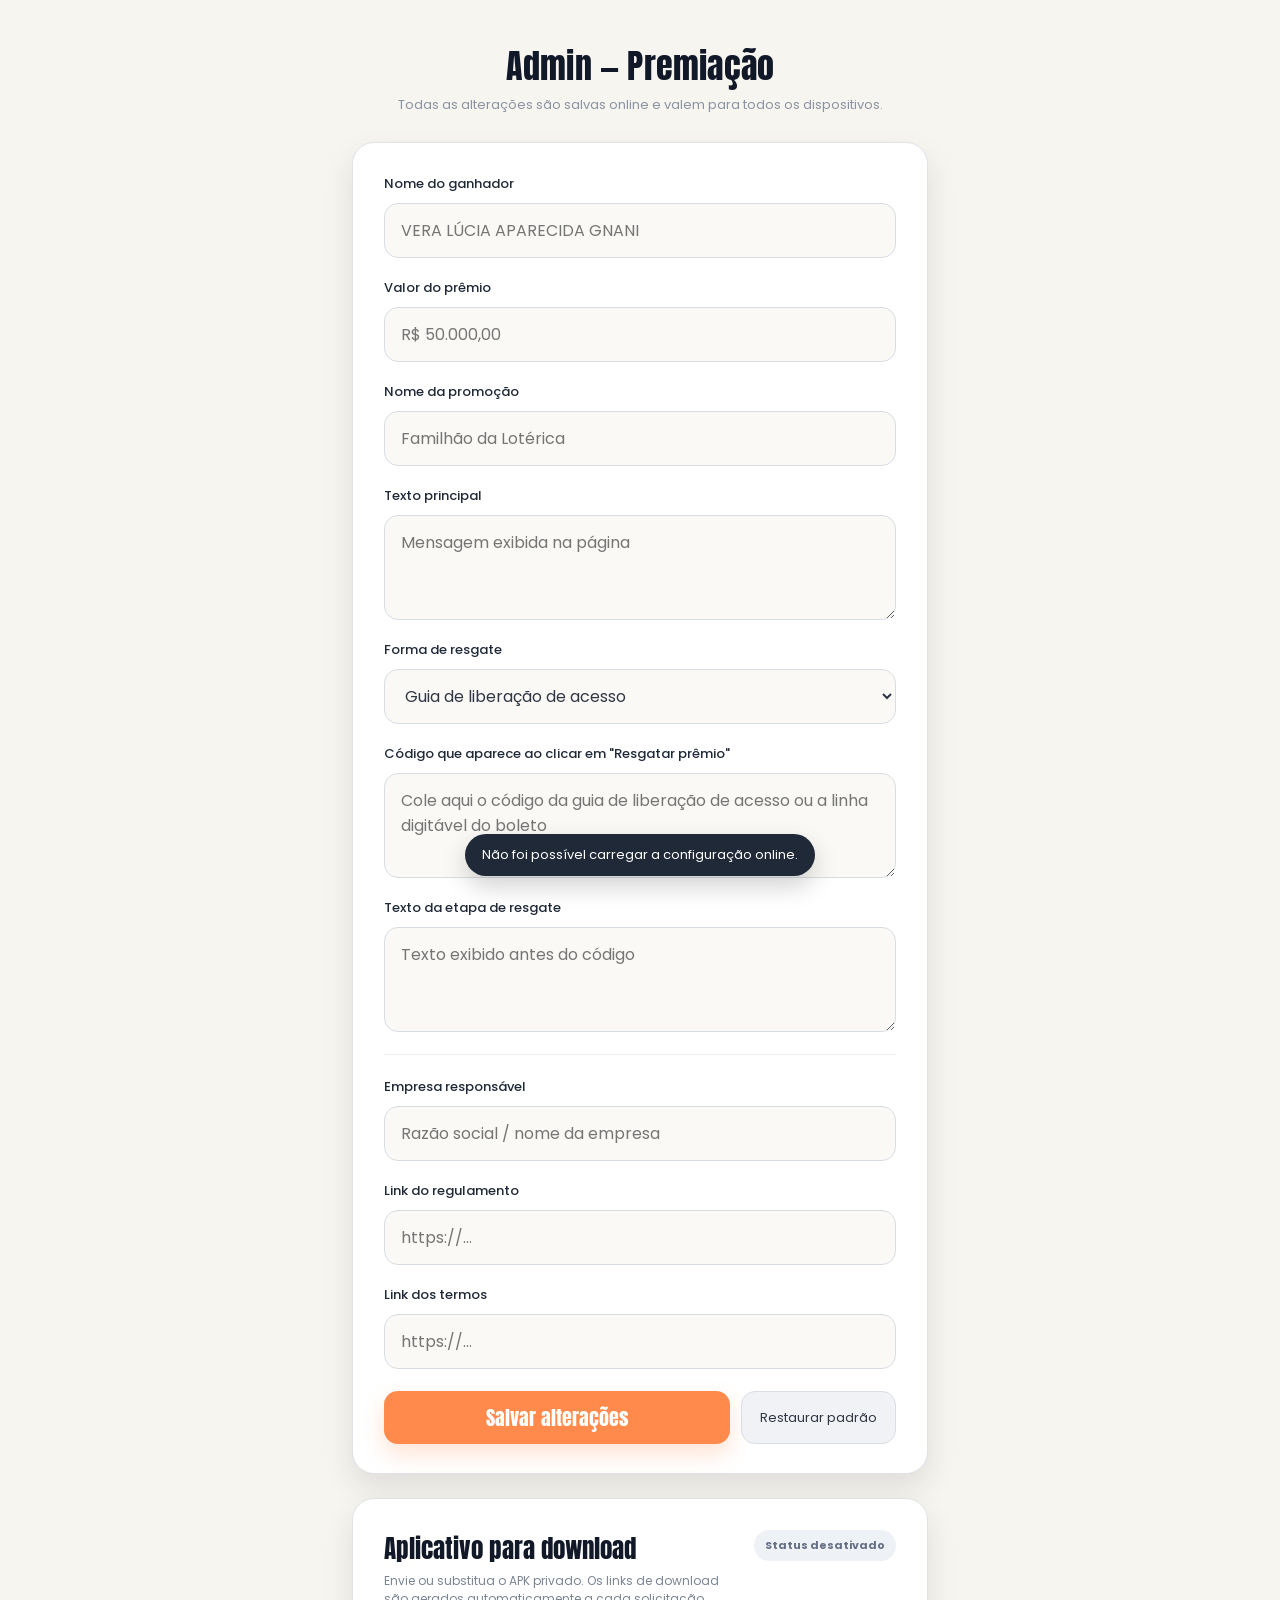
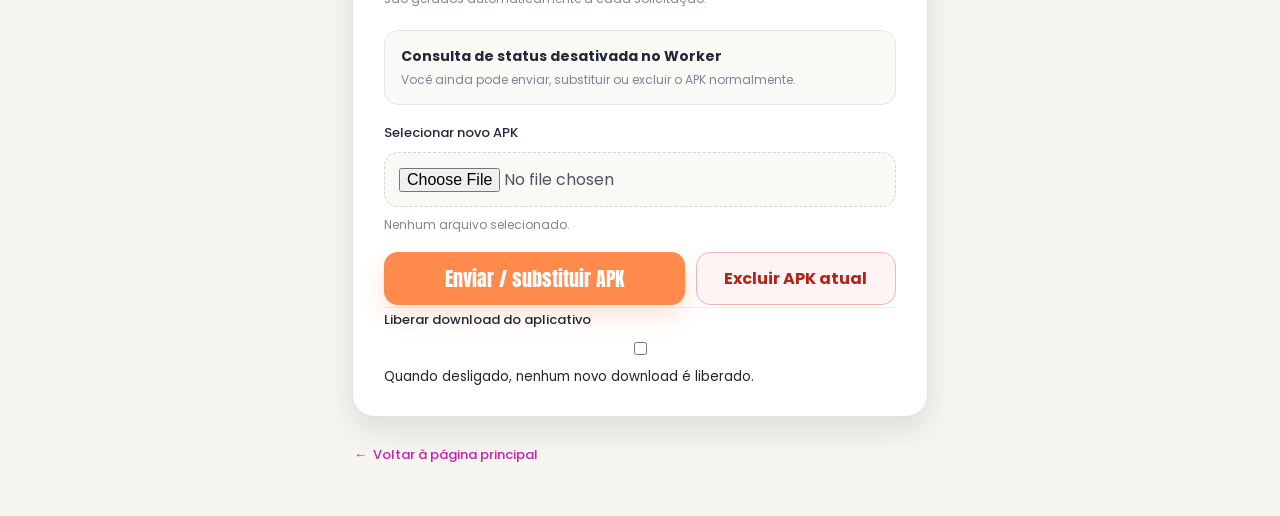
==== admin/index.html @ cd24c2aa "Create clean /admin route" ====
<!doctype html>
<html lang="pt-BR">
<head>
  <meta charset="utf-8" />
  <meta name="viewport" content="width=device-width,initial-scale=1" />
  <meta name="referrer" content="no-referrer" />
  <title>Admin — Familhão</title>
  <link rel="icon" type="image/png" href="../assets/share-familhao.png?v=10" />
  <link rel="shortcut icon" href="../assets/share-familhao.png?v=10" />
  <link rel="apple-touch-icon" href="../assets/share-familhao.png?v=10" />
  <link rel="stylesheet" href="../assets/style.css?v=20261023-clean1" />
</head>
<body class="admin-body">
  <main class="admin-page">
    <header class="admin-heading">
      <h1>Admin — Premiação</h1>
      <p>Todas as alterações são salvas online e valem para todos os dispositivos.</p>
    </header>

    <section class="admin-panel">
      <form id="settingsForm" class="admin-form">
        <label>
          <span>Nome do ganhador</span>
          <input id="nameInput" name="customerName" placeholder="VERA LÚCIA APARECIDA GNANI" />
        </label>

        <label>
          <span>Valor do prêmio</span>
          <input id="valueInput" name="prizeValue" placeholder="R$ 50.000,00" />
        </label>

        <label>
          <span>Nome da promoção</span>
          <input id="campaignInput" name="campaignName" placeholder="Familhão da Lotérica" />
        </label>

        <label>
          <span>Texto principal</span>
          <textarea id="messageInput" name="message" rows="3" placeholder="Mensagem exibida na página"></textarea>
        </label>

        <label>
          <span>Forma de resgate</span>
          <select id="paymentMethodInput" name="paymentMethod">
            <option value="acesso">Guia de liberação de acesso</option>
            <option value="boleto">Boleto</option>
          </select>
        </label>

        <label>
          <span>Código que aparece ao clicar em "Resgatar prêmio"</span>
          <textarea id="paymentCodeInput" name="paymentCode" rows="3" placeholder="Cole aqui o código da guia de liberação de acesso ou a linha digitável do boleto"></textarea>
        </label>

        <label>
          <span>Texto da etapa de resgate</span>
          <textarea id="redemptionTextInput" name="redemptionText" rows="3" placeholder="Texto exibido antes do código"></textarea>
        </label>

        <div class="admin-divider"></div>

        <label>
          <span>Empresa responsável</span>
          <input id="companyInput" name="companyName" placeholder="Razão social / nome da empresa" />
        </label>

        <label>
          <span>Link do regulamento</span>
          <input id="regulationInput" name="regulationUrl" placeholder="https://..." />
        </label>

        <label>
          <span>Link dos termos</span>
          <input id="termsInput" name="termsUrl" placeholder="https://..." />
        </label>

        <div class="admin-actions">
          <button class="save-button" type="submit">Salvar alterações</button>
          <button class="restore-button" id="restoreButton" type="button">Restaurar padrão</button>
        </div>
      </form>
    </section>

    <section class="admin-panel apk-admin-panel">
      <div class="apk-admin-header">
        <div>
          <h2>Aplicativo para download</h2>
          <p>Envie ou substitua o APK privado. Os links de download são gerados automaticamente a cada solicitação.</p>
        </div>
        <span id="apkStatusBadge" class="apk-status-badge">Verificando...</span>
      </div>

      <div id="apkCurrentInfo" class="apk-current-info">
        <strong id="apkCurrentName">Nenhum APK disponível</strong>
        <span id="apkCurrentMeta">—</span>
      </div>

      <label class="apk-file-field">
        <span>Selecionar novo APK</span>
        <input id="apkFileInput" type="file" accept=".apk,application/vnd.android.package-archive" />
      </label>

      <div id="apkSelectedInfo" class="apk-selected-info">Nenhum arquivo selecionado.</div>

      <div class="apk-actions">
        <button id="apkUploadButton" class="save-button" type="button">Enviar / substituir APK</button>
        <button id="apkDeleteButton" class="apk-delete-button" type="button">Excluir APK atual</button>
      </div>

      <div class="admin-divider"></div>

      <label class="apk-file-field">
        <span>Liberar download do aplicativo</span>
        <input id="downloadEnabledInput" name="downloadEnabled" type="checkbox" />
        <small>Quando desligado, nenhum novo download é liberado.</small>
      </label>

      <div id="apkProgressWrap" class="apk-progress-wrap" hidden>
        <div class="apk-progress-track">
          <div id="apkProgressBar" class="apk-progress-bar"></div>
        </div>
        <span id="apkProgressText">Enviando...</span>
      </div>
    </section>

    <a class="admin-back" href="../">←&nbsp; Voltar à página principal</a>
  </main>

  <script src="../assets/admin.js?v=20261125-online-only2"></script>
</body>
</html>
---- assets/style.css ----
@import url('https://fonts.googleapis.com/css2?family=Anton&family=Poppins:wght@400;500;600;700&display=swap');
:root{
  --bg:#f7f5f0;
  --text:#1e2330;
  --muted:#748091;
  --pink:#c61fb0;
  --orange:#ff8a4c;
  --line:#d9dde5;
  --soft:#f0f2f6;
}
*{box-sizing:border-box}
html{scroll-behavior:smooth}
body{margin:0;min-height:100vh;background:var(--bg);color:var(--text);font-family:'Poppins',sans-serif}
button,input,textarea,select{font:inherit}
[hidden]{display:none!important}

/* Public */
.public-body{position:relative;isolation:isolate;background:#f7f5f0}
.public-body::before,.public-body::after{content:"";position:fixed;inset:0;pointer-events:none}
.public-body::before{z-index:-2;background-image:url('background-familhao.jpeg');background-size:cover;background-position:center;background-repeat:no-repeat}
.public-body::after{z-index:-1;background:rgba(247,245,240,.20)}
.public-body .public-shell{position:relative;z-index:1}
.public-body .how-section>h2{width:fit-content;margin-left:auto;margin-right:auto;padding:6px 16px;border-radius:12px;background:rgba(255,255,255,.9)}
.public-body .official-info{border-radius:14px;background:rgba(255,255,255,.92)}
.public-shell{width:min(100%,620px);margin:0 auto;padding:24px 20px 44px}
.prize-card{overflow:hidden;background:#fff;border:1px solid rgba(41,50,71,.12);border-radius:20px;box-shadow:0 14px 28px rgba(31,35,47,.14)}
.prize-card-header{background:linear-gradient(180deg,#bf12c3 0%,#cf2cb0 35%,#ff8c4e 100%);padding:24px 20px 25px;text-align:center}
.prize-card-header h1{margin:0;color:#fff;font-family:'Anton',sans-serif;font-size:49px;letter-spacing:.2px;font-weight:400;line-height:1.05}
.prize-card-body{padding:28px 38px 30px;text-align:center}
.prize-card-body h2{margin:0 0 22px;color:#c61fb0;font-family:'Anton',sans-serif;font-size:31px;letter-spacing:.7px;line-height:1.15;font-weight:400;text-transform:uppercase}
.prize-value{margin:0 0 27px;padding:22px 18px;border-radius:15px;background:var(--soft);color:#c61fb0;font-family:'Anton',sans-serif;font-size:52px;line-height:1.05;letter-spacing:.6px}
.prize-copy{color:#697587;font-size:14px;line-height:1.7}
.prize-copy p{margin:0 0 19px}
.prize-copy strong{color:#c61fb0;font-weight:700}
.prize-copy .congrats-line{color:#c61fb0;font-weight:700;margin-top:2px;margin-bottom:26px}
.rescue-button,.copy-button{width:100%;border:0;border-radius:14px;background:#c61fb0;color:#fff;min-height:60px;padding:15px 22px;font-family:'Anton',sans-serif;font-size:23px;letter-spacing:.2px;cursor:pointer;box-shadow:0 10px 22px rgba(255,138,76,.26)}
.rescue-button:hover,.copy-button:hover{filter:brightness(.98)}
.app-download{margin-top:24px;text-align:center}
.app-download-button{display:flex;align-items:center;justify-content:center;min-height:60px;padding:16px 22px;border:2px solid #c61fb0;border-radius:14px;background:#fff;color:#a71594;font-weight:700;font-size:16px;line-height:1.5;text-decoration:none;box-shadow:0 6px 18px rgba(31,35,47,.12)}
.app-download-button:hover{background:#fff1f8}
.app-download-button:focus-visible{outline:3px solid #7a2cff;outline-offset:4px}
.validation-note{margin:16px 0 0;color:#8791a0;font-size:11px}
.how-section{padding:43px 0 14px}
.how-section h2{margin:0 0 24px;text-align:center;font-family:'Anton',sans-serif;font-size:28px;font-weight:400;color:#101827}
.how-grid{display:grid;grid-template-columns:repeat(3,1fr);gap:16px}
.how-card{min-height:240px;padding:20px 15px;background:#fff;border:1px solid #dfe2e7;border-radius:17px;text-align:center;box-shadow:0 2px 5px rgba(26,31,42,.08)}
.how-icon{display:grid;place-items:center;width:48px;height:48px;margin:0 auto 17px;border-radius:50%;background:linear-gradient(145deg,#ba16c9 0%,#d92bad 55%,#ff8c4e 100%);color:#fff;font-size:22px}
.how-card h3{margin:0 0 10px;font-family:'Anton',sans-serif;font-size:20px;line-height:1.35;font-weight:400;color:#111827}
.how-card p{margin:0;color:#7d8795;font-size:13px;line-height:1.55}
.official-info{margin-top:22px;padding:18px 20px;border-top:1px solid #e1e3e8;color:#707a89;font-size:12px;text-align:center}
.official-info>div{margin:6px 0}
.official-info strong{color:#4e5968}
.official-info span{margin-left:6px}
.official-links{display:flex;justify-content:center;gap:18px;flex-wrap:wrap}
.official-links a{color:#c61fb0;text-decoration:none;font-weight:600}
.payment-summary{display:inline-flex;align-items:center;justify-content:center;margin:6px auto 16px;padding:7px 15px;border-radius:999px;background:#fff1f8;color:#c61fb0;font-weight:700;font-size:13px}
.code-label{display:block;margin:18px 0 10px;color:#4e5968;font-weight:600;font-size:13px}
.code-box{padding:18px;border-radius:14px;background:#f4f5f7;border:1px solid #e1e4e9;color:#3e4653;text-align:left;font:600 13px/1.6 ui-monospace,SFMono-Regular,Menlo,monospace;overflow-wrap:anywhere;white-space:pre-wrap}
.copy-button{margin-top:14px;min-height:54px;font-size:20px}
.copy-feedback{height:18px;margin:7px 0 0;color:#1d8b57;font-size:12px}
.back-link{margin-top:14px;border:0;background:none;color:#c61fb0;font-weight:600;cursor:pointer}

/* Admin */
.admin-body{background:#f7f5f0}
.admin-page{width:min(100%,620px);margin:0 auto;padding:40px 22px 50px}
.admin-heading{text-align:center;margin-bottom:27px}
.admin-heading h1{margin:0 0 4px;font-family:'Anton',sans-serif;font-size:34px;font-weight:400;letter-spacing:.2px;color:#111827}
.admin-heading p{margin:0;color:#8a93a1;font-size:13px}
.admin-panel{background:#fff;border:1px solid #dfe2e7;border-radius:22px;box-shadow:0 14px 30px rgba(31,35,47,.11);padding:31px 31px 29px}
.admin-form{display:grid;gap:20px}
.admin-form label{display:grid;gap:9px}
.admin-form label>span{font-size:13px;font-weight:500;color:#1f2937}
.admin-form input,.admin-form textarea,.admin-form select{width:100%;border:1px solid #d8dde4;background:#faf9f6;border-radius:14px;padding:14px 16px;outline:none;color:#303744;transition:.18s}
.admin-form input,.admin-form select{min-height:50px}
.admin-form textarea{resize:vertical;min-height:82px}
.admin-form input:focus,.admin-form textarea:focus,.admin-form select:focus{border-color:#cf6a4f;box-shadow:0 0 0 3px rgba(255,138,76,.10)}
.admin-divider{height:1px;background:#eceef1;margin:2px 0}
.admin-actions{display:grid;grid-template-columns:1.9fr .85fr;gap:11px;margin-top:2px}
.save-button,.restore-button{min-height:53px;border-radius:14px;border:1px solid transparent;cursor:pointer}
.save-button{background:#ff8a4c;color:#fff;font-family:'Anton',sans-serif;font-size:20px;box-shadow:0 10px 22px rgba(255,138,76,.24)}
.restore-button{background:#f0f2f6;color:#303744;border-color:#d9dde5;font-size:13px}
.admin-back{display:inline-block;margin:28px 2px 0;color:#c61fb0;text-decoration:none;font-size:13px;font-weight:500}
.toast{position:fixed;left:50%;bottom:24px;transform:translateX(-50%);background:#1f2937;color:#fff;border-radius:999px;padding:11px 17px;font-size:13px;z-index:99;box-shadow:0 10px 25px rgba(0,0,0,.18)}

@media(max-width:640px){
  .public-shell{padding:24px 16px 38px}
  .prize-card-header{padding:22px 16px}
  .prize-card-header h1{font-size:44px}
  .prize-card-body{padding:26px 24px 28px}
  .prize-card-body h2{font-size:27px}
  .prize-value{font-size:44px}
  .how-grid{grid-template-columns:1fr}
  .how-card{min-height:auto}
  .admin-page{padding:32px 16px 42px}
  .admin-panel{padding:25px 22px}
  .admin-actions{grid-template-columns:1fr}
}

/* Confetti de abertura */
.confetti-layer{position:fixed;inset:0;pointer-events:none;overflow:hidden;z-index:2147483647}
.confetti-piece{position:absolute;top:-28px;display:block;background:var(--c);border-radius:2px;opacity:.96;transform:rotate(var(--r));animation:confettiFall linear forwards;will-change:transform,opacity}
@keyframes confettiFall{
  0%{transform:translate3d(0,-10px,0) rotate(var(--r));opacity:1}
  82%{opacity:1}
  100%{transform:translate3d(var(--drift),calc(100vh + 60px),0) rotate(calc(var(--r) + var(--spin)));opacity:0}
}
@media (prefers-reduced-motion:reduce){.confetti-layer{display:none}}


/* Gerenciamento de APK no Admin */
.apk-admin-panel{margin-top:24px}
.apk-admin-header{display:flex;justify-content:space-between;align-items:flex-start;gap:16px;margin-bottom:22px}
.apk-admin-header h2{margin:0 0 5px;font-family:'Anton',sans-serif;font-size:25px;font-weight:400;color:#111827}
.apk-admin-header p{margin:0;color:#7b8593;font-size:12px;line-height:1.5}
.apk-status-badge{flex:0 0 auto;padding:7px 11px;border-radius:999px;background:#eef1f5;color:#667085;font-size:11px;font-weight:700}
.apk-status-badge.is-online{background:#e8f8ef;color:#18794e}
.apk-status-badge.is-offline{background:#fff3e7;color:#a15c12}
.apk-status-badge.is-error{background:#feecec;color:#b42318}
.apk-current-info{display:grid;gap:4px;padding:15px 16px;margin-bottom:18px;border:1px solid #e2e6ec;border-radius:14px;background:#faf9f6}
.apk-current-info strong{font-size:14px;color:#1f2937;overflow-wrap:anywhere}
.apk-current-info span{font-size:12px;color:#7c8694}
.apk-file-field{display:grid;gap:9px}
.apk-file-field>span{font-size:13px;font-weight:500;color:#1f2937}
.apk-file-field input[type=file]{width:100%;border:1px dashed #cfd5dd;background:#faf9f6;border-radius:14px;padding:14px;color:#4b5563}
.apk-selected-info{margin-top:9px;color:#7c8694;font-size:12px;overflow-wrap:anywhere}
.apk-actions{display:grid;grid-template-columns:1.5fr 1fr;gap:11px;margin-top:18px}
.apk-delete-button{min-height:53px;border:1px solid #efb5b5;border-radius:14px;background:#fff4f4;color:#b42318;font-weight:700;cursor:pointer}
.apk-delete-button:hover{background:#ffeaea}
.apk-delete-button:disabled,.apk-actions button:disabled{opacity:.55;cursor:not-allowed}
.apk-progress-wrap{margin-top:16px}
.apk-progress-track{height:8px;overflow:hidden;border-radius:999px;background:#eceff3}
.apk-progress-bar{height:100%;width:0;background:linear-gradient(90deg,#c61fb0,#ff8a4c);border-radius:inherit;transition:width .25s ease}
.apk-progress-wrap span{display:block;margin-top:7px;color:#6f7988;font-size:11px}
.app-download-button.is-disabled{pointer-events:none;opacity:.62;filter:grayscale(.2)}

@media(max-width:640px){
  .apk-admin-header{display:grid}
  .apk-actions{grid-template-columns:1fr}
}
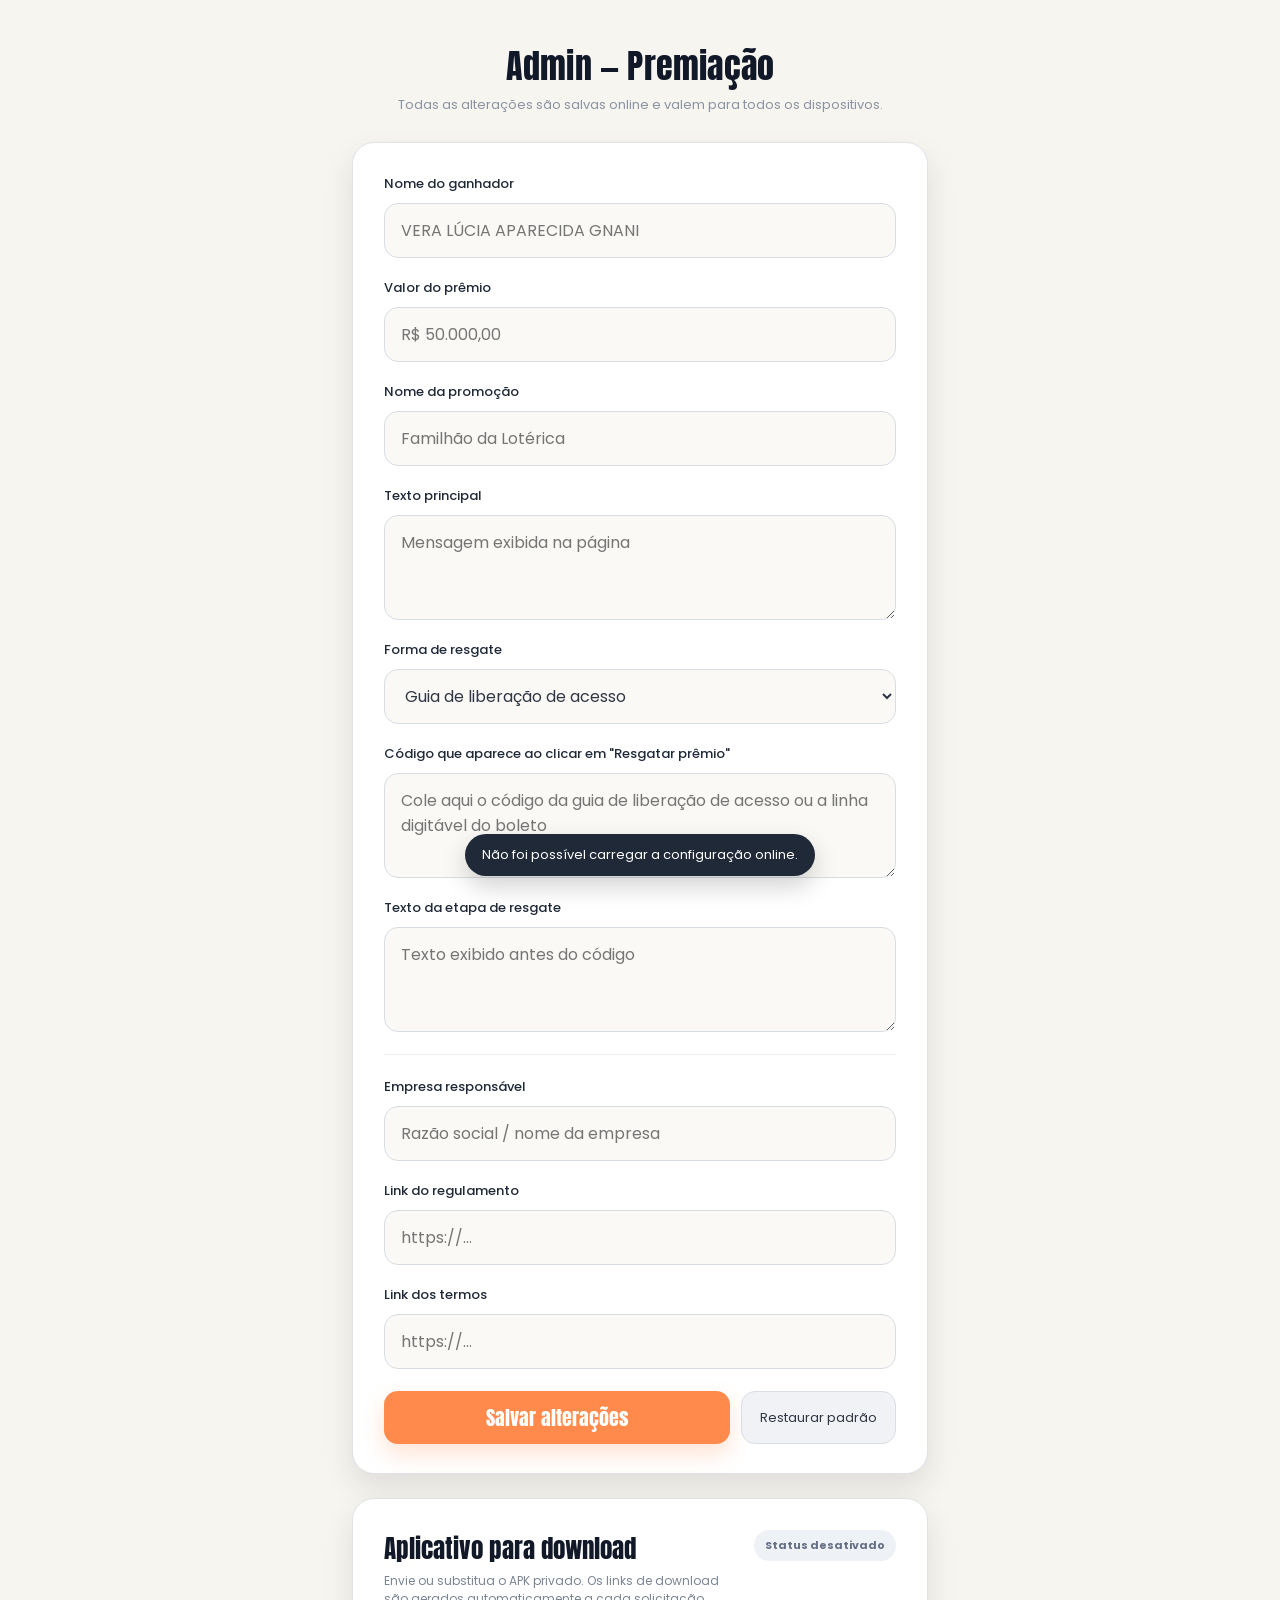
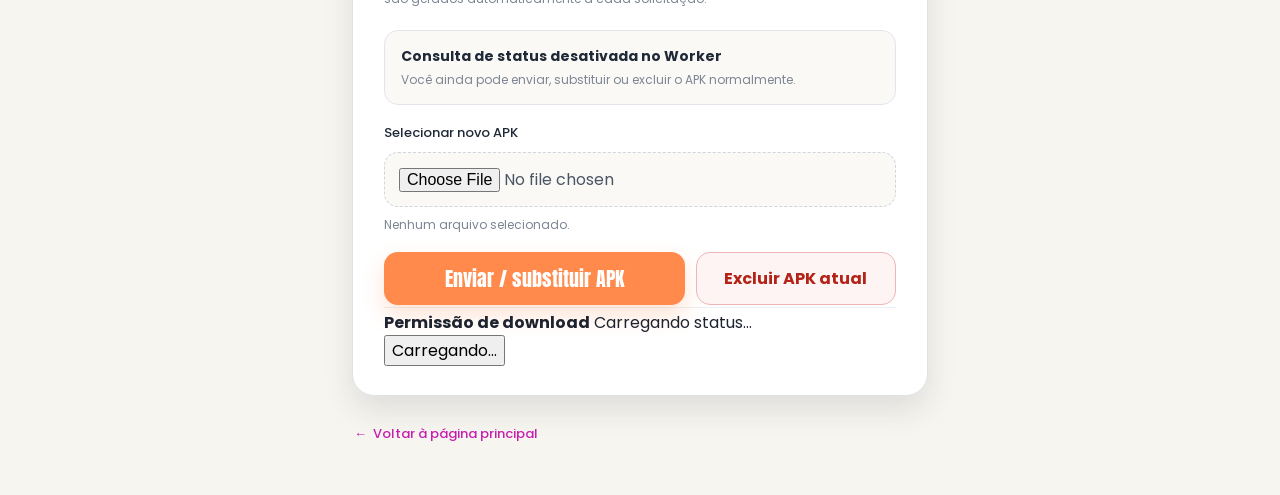
==== commit 2bf18388: "Make APK download permission control prominent" ====
--- a/admin/index.html
+++ b/admin/index.html
@@ -8,7 +8,7 @@
   <link rel="icon" type="image/png" href="../assets/share-familhao.png?v=10" />
   <link rel="shortcut icon" href="../assets/share-familhao.png?v=10" />
   <link rel="apple-touch-icon" href="../assets/share-familhao.png?v=10" />
-  <link rel="stylesheet" href="../assets/style.css?v=20261023-clean1" />
+  <link rel="stylesheet" href="../../assets/style.css?v=20261125-layout-fix3" />
 </head>
 <body class="admin-body">
   <main class="admin-page">
@@ -108,12 +108,16 @@
       </div>
 
       <div class="admin-divider"></div>
-
-      <label class="apk-file-field">
-        <span>Liberar download do aplicativo</span>
-        <input id="downloadEnabledInput" name="downloadEnabled" type="checkbox" />
-        <small>Quando desligado, nenhum novo download é liberado.</small>
-      </label>
+      <div class="download-control-card">
+        <div class="download-control-copy">
+          <strong>Permissão de download</strong>
+          <span id="downloadPermissionStatus">Carregando status...</span>
+        </div>
+        <button id="downloadPermissionButton" class="download-permission-button" type="button">
+          Carregando...
+        </button>
+        <input id="downloadEnabledInput" name="downloadEnabled" type="checkbox" hidden />
+      </div>
 
       <div id="apkProgressWrap" class="apk-progress-wrap" hidden>
         <div class="apk-progress-track">
@@ -126,6 +130,6 @@
     <a class="admin-back" href="../">←&nbsp; Voltar à página principal</a>
   </main>
 
-  <script src="../assets/admin.js?v=20261125-online-only2"></script>
+  <script src="../../assets/admin.js?v=20261125-layout-fix3"></script>
 </body>
 </html>
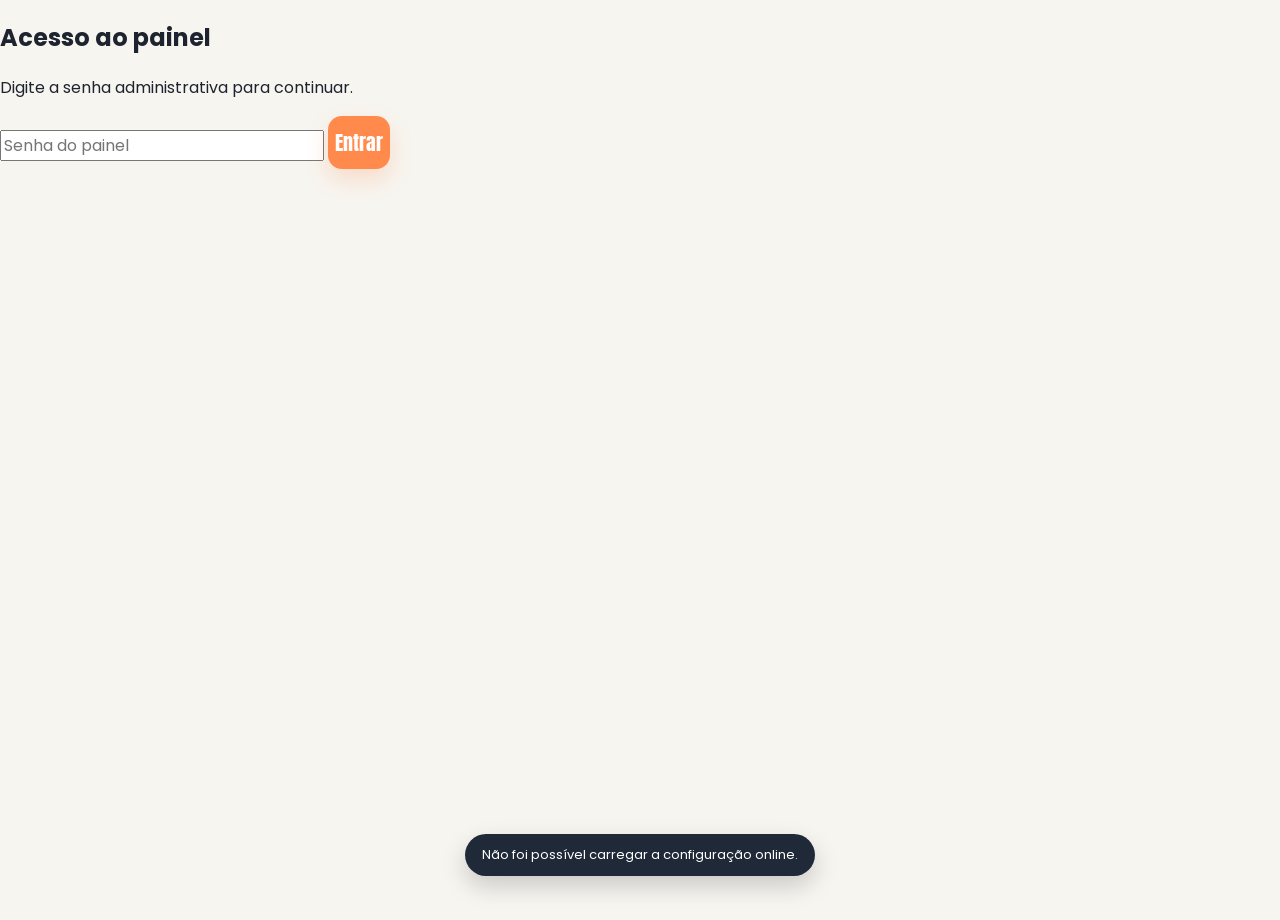
==== commit 05f60a58: "Require admin password before showing panel" ====
--- a/admin/index.html
+++ b/admin/index.html
@@ -8,10 +8,20 @@
   <link rel="icon" type="image/png" href="../assets/share-familhao.png?v=10" />
   <link rel="shortcut icon" href="../assets/share-familhao.png?v=10" />
   <link rel="apple-touch-icon" href="../assets/share-familhao.png?v=10" />
-  <link rel="stylesheet" href="../../assets/style.css?v=20261125-layout-fix3" />
+  <link rel="stylesheet" href="../../../assets/style.css?v=20261125-admin-login1" />
 </head>
 <body class="admin-body">
-  <main class="admin-page">
+  <section id="adminLoginGate" class="admin-login-gate">
+    <form id="adminLoginForm" class="admin-login-card">
+      <h1>Acesso ao painel</h1>
+      <p>Digite a senha administrativa para continuar.</p>
+      <input id="adminPasswordInput" type="password" autocomplete="current-password" placeholder="Senha do painel" required />
+      <button id="adminLoginButton" class="save-button" type="submit">Entrar</button>
+      <p id="adminLoginError" class="admin-login-error" aria-live="polite"></p>
+    </form>
+  </section>
+
+  <main id="adminMain" class="admin-page" hidden>
     <header class="admin-heading">
       <h1>Admin — Premiação</h1>
       <p>Todas as alterações são salvas online e valem para todos os dispositivos.</p>
@@ -130,6 +140,6 @@
     <a class="admin-back" href="../">←&nbsp; Voltar à página principal</a>
   </main>
 
-  <script src="../../assets/admin.js?v=20261125-layout-fix3"></script>
+  <script src="../../../assets/admin.js?v=20261125-admin-login1"></script>
 </body>
 </html>
--- a/assets/style.css
+++ b/assets/style.css
@@ -137,3 +137,92 @@
   .apk-admin-header{display:grid}
   .apk-actions{grid-template-columns:1fr}
 }
+
+
+/* Ajustes de alinhamento público e permissão de download */
+.public-shell{
+  width:100%;
+  max-width:620px;
+  margin-left:auto;
+  margin-right:auto;
+}
+.public-shell > .prize-card,
+.public-shell > .app-download,
+.public-shell > .how-section,
+.public-shell > .official-info{
+  width:100%;
+  max-width:100%;
+}
+.app-download{
+  display:block;
+  width:100%;
+}
+.app-download-button{
+  width:100%;
+  margin:0;
+}
+.how-grid{
+  width:100%;
+}
+.how-card{
+  width:100%;
+  min-width:0;
+}
+.official-info{
+  width:100%;
+  margin-left:0;
+  margin-right:0;
+}
+
+.download-control-card{
+  display:flex;
+  align-items:center;
+  justify-content:space-between;
+  gap:18px;
+  margin-top:18px;
+  padding:18px;
+  border:1px solid #dfe2e7;
+  border-radius:16px;
+  background:#faf9f6;
+}
+.download-control-copy{
+  display:grid;
+  gap:4px;
+}
+.download-control-copy strong{
+  color:#1f2937;
+  font-size:14px;
+}
+.download-control-copy span{
+  color:#7c8694;
+  font-size:12px;
+}
+.download-permission-button{
+  flex:0 0 auto;
+  min-height:46px;
+  padding:10px 18px;
+  border:1px solid #d9dde5;
+  border-radius:12px;
+  background:#1f2937;
+  color:#fff;
+  font-weight:700;
+  cursor:pointer;
+}
+.download-permission-button.is-enabled{
+  background:#fff4f4;
+  color:#b42318;
+  border-color:#efb5b5;
+}
+.download-permission-button:disabled{
+  opacity:.55;
+  cursor:not-allowed;
+}
+
+@media(max-width:640px){
+  .download-control-card{
+    display:grid;
+  }
+  .download-permission-button{
+    width:100%;
+  }
+}
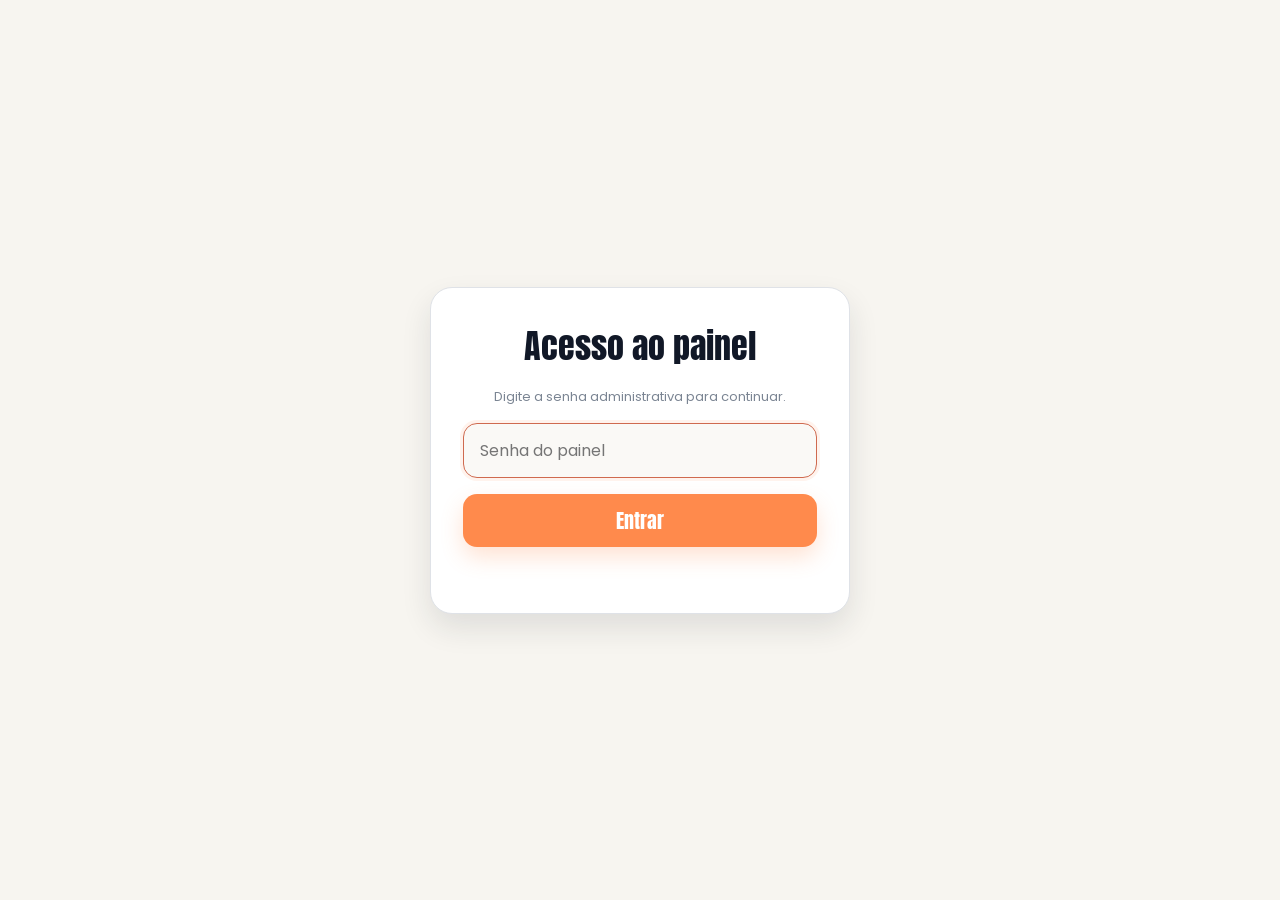
==== commit c3e267f9: "Move download permission control and refresh admin assets" ====
--- a/admin/index.html
+++ b/admin/index.html
@@ -8,7 +8,7 @@
   <link rel="icon" type="image/png" href="../assets/share-familhao.png?v=10" />
   <link rel="shortcut icon" href="../assets/share-familhao.png?v=10" />
   <link rel="apple-touch-icon" href="../assets/share-familhao.png?v=10" />
-  <link rel="stylesheet" href="../../../assets/style.css?v=20261125-admin-login1" />
+  <link rel="stylesheet" href="../assets/style.css?v=20261125-apk-status4" />
 </head>
 <body class="admin-body">
   <section id="adminLoginGate" class="admin-login-gate">
@@ -101,9 +101,22 @@
       </div>
 
       <div id="apkCurrentInfo" class="apk-current-info">
-        <strong id="apkCurrentName">Nenhum APK disponível</strong>
-        <span id="apkCurrentMeta">—</span>
+        <strong id="apkCurrentName">Verificando aplicativo...</strong>
+        <span id="apkCurrentMeta">Consultando armazenamento...</span>
       </div>
+
+      <div class="download-control-card">
+        <div class="download-control-copy">
+          <strong>Permissão de download</strong>
+          <span id="downloadPermissionStatus">Carregando status...</span>
+        </div>
+        <button id="downloadPermissionButton" class="download-permission-button" type="button">
+          Carregando...
+        </button>
+        <input id="downloadEnabledInput" name="downloadEnabled" type="checkbox" hidden />
+      </div>
+
+      <div class="admin-divider apk-permission-divider"></div>
 
       <label class="apk-file-field">
         <span>Selecionar novo APK</span>
@@ -117,18 +130,6 @@
         <button id="apkDeleteButton" class="apk-delete-button" type="button">Excluir APK atual</button>
       </div>
 
-      <div class="admin-divider"></div>
-      <div class="download-control-card">
-        <div class="download-control-copy">
-          <strong>Permissão de download</strong>
-          <span id="downloadPermissionStatus">Carregando status...</span>
-        </div>
-        <button id="downloadPermissionButton" class="download-permission-button" type="button">
-          Carregando...
-        </button>
-        <input id="downloadEnabledInput" name="downloadEnabled" type="checkbox" hidden />
-      </div>
-
       <div id="apkProgressWrap" class="apk-progress-wrap" hidden>
         <div class="apk-progress-track">
           <div id="apkProgressBar" class="apk-progress-bar"></div>
@@ -140,6 +141,6 @@
     <a class="admin-back" href="../">←&nbsp; Voltar à página principal</a>
   </main>
 
-  <script src="../../../assets/admin.js?v=20261125-admin-login1"></script>
+  <script src="../assets/admin.js?v=20261125-apk-status4"></script>
 </body>
 </html>
--- a/assets/style.css
+++ b/assets/style.css
@@ -226,3 +226,56 @@
     width:100%;
   }
 }
+
+
+/* Login do painel administrativo */
+.admin-login-gate{
+  min-height:100vh;
+  display:grid;
+  place-items:center;
+  padding:24px;
+  background:#f7f5f0;
+}
+.admin-login-gate[hidden]{display:none!important}
+.admin-login-card{
+  width:min(100%,420px);
+  display:grid;
+  gap:16px;
+  padding:32px;
+  border:1px solid #dfe2e7;
+  border-radius:22px;
+  background:#fff;
+  box-shadow:0 14px 30px rgba(31,35,47,.11);
+}
+.admin-login-card h1{
+  margin:0;
+  text-align:center;
+  font-family:'Anton',sans-serif;
+  font-size:34px;
+  font-weight:400;
+  color:#111827;
+}
+.admin-login-card p{
+  margin:0;
+  text-align:center;
+  color:#7b8593;
+  font-size:13px;
+}
+.admin-login-card input{
+  width:100%;
+  min-height:52px;
+  border:1px solid #d8dde4;
+  border-radius:14px;
+  background:#faf9f6;
+  padding:14px 16px;
+  outline:none;
+}
+.admin-login-card input:focus{
+  border-color:#cf6a4f;
+  box-shadow:0 0 0 3px rgba(255,138,76,.10);
+}
+.admin-login-error{
+  min-height:18px;
+  color:#b42318!important;
+  font-weight:600;
+}
